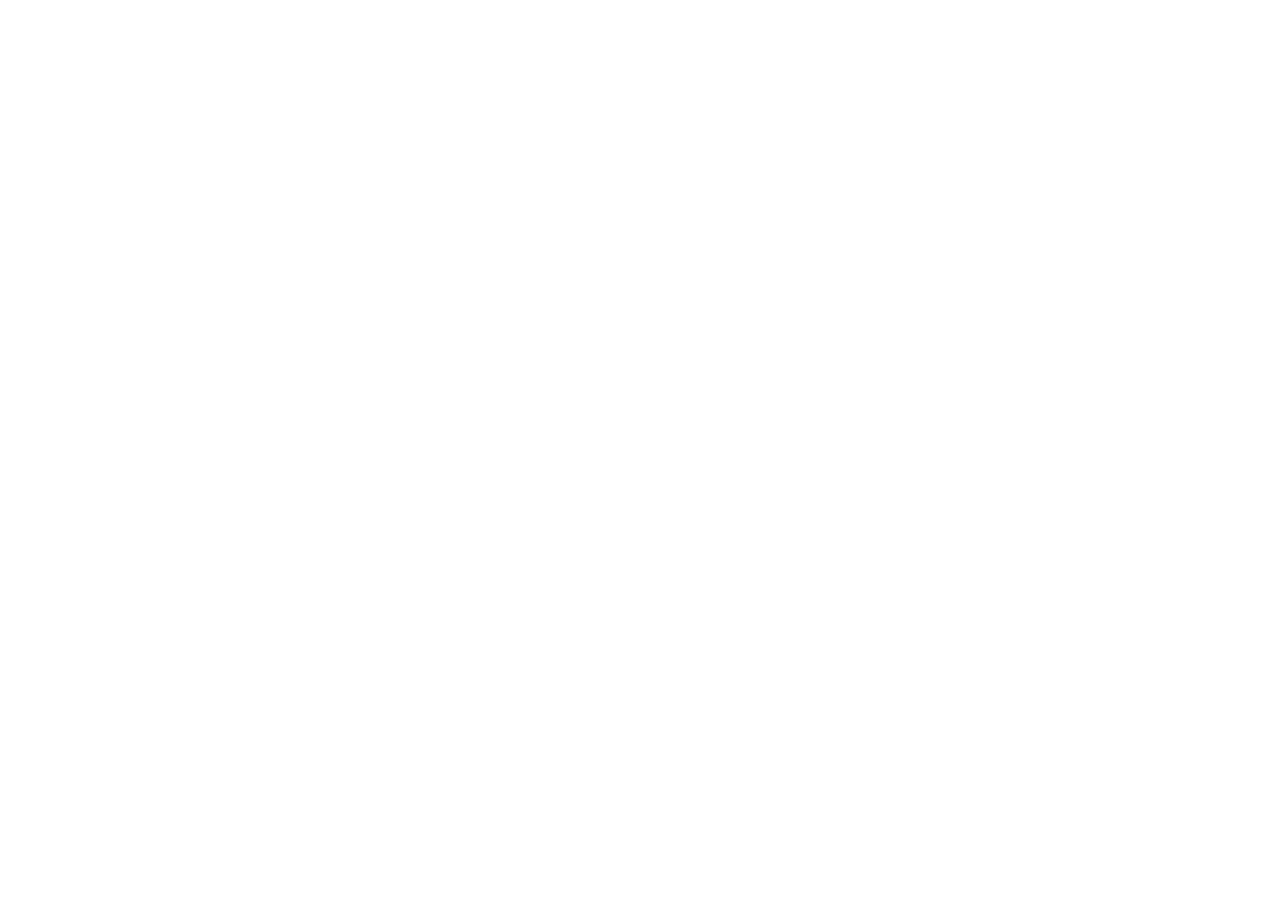
==== about.html @ cc750017 "Added new images and changed styling" ====
<!DOCTYPE html>
<html lang="en">
<head>
    <meta charset="UTF-8">
    <meta name="viewport" content="width=device-width, initial-scale=1.0">
    <title>About Me</title>
</head>
<body>
    
</body>
</html>
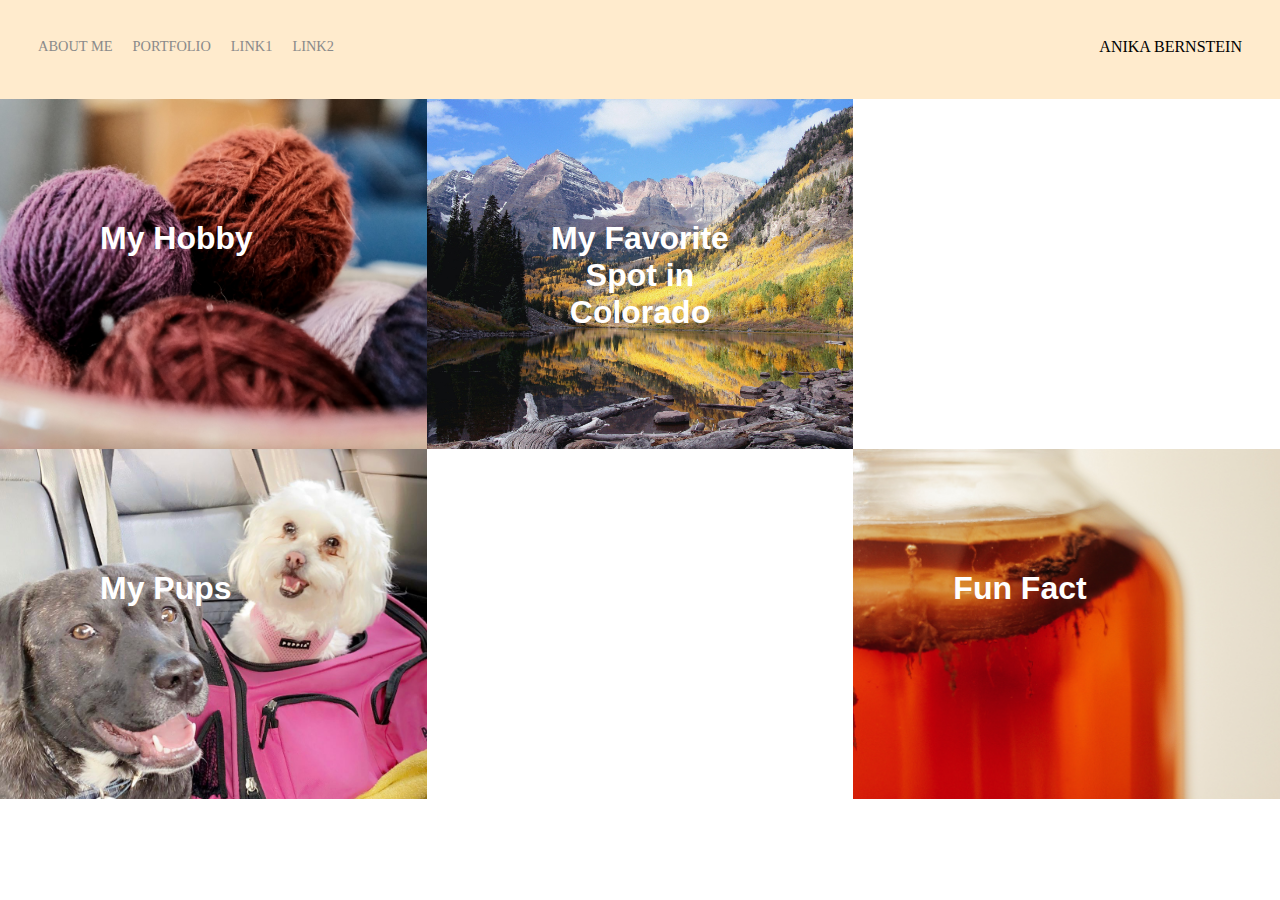
==== commit 64843a09: "Copied About info to about.html file and updated css styling for portfolio img h1" ====
--- a/about.html
+++ b/about.html
@@ -3,9 +3,135 @@
 <head>
     <meta charset="UTF-8">
     <meta name="viewport" content="width=device-width, initial-scale=1.0">
-    <title>About Me</title>
+    <link rel="stylesheet" href="style.css">
+
+  <title>My Website</title>
 </head>
 <body>
-    
+    <div class="container">
+      <div class="nav-wrapper">
+          <div class="left-side">
+              
+            <div class="nav-link-wrapper">
+                <a href="about.html">About Me</a>
+           </div>
+           
+           <div class="nav-link-wrapper">
+                   <a href="index.html">Portfolio</a>
+              </div>
+
+              <div class="nav-link-wrapper">
+                <a href="link1.html">Link1</a> <!--Need Link here-->
+           </div>
+
+           <div class="nav-link-wrapper">
+            <a href="link2.html">Link2</a> <!--Need Link here-->
+       </div>
+          </div>
+
+          <div class="right-side">
+              <div class="brand">
+                  <div>ANIKA BERNSTEIN</div>
+              </div>
+
+          </div>
+      </div>
+
+      <div class="content-wrapper">
+              <div class="portfolio-items-wrapper">
+
+                  <div class="portfolio-item-wrapper">
+                    <div class="portfolio-img-background" style="background-image:url(images/yarn.jpg)">
+                        <h1>My Hobby</h1>
+                    </div>
+                  
+                      <div class="img-text-wrapper">
+                          <div class="init-text">
+                              
+                          </div> 
+
+                          <div class="subtitle">Knitting scarves for my 2 pups!
+                          </div>
+                      </div>
+                  </div>
+                  
+                  <div class="portfolio-item-wrapper">
+                    <div class="portfolio-img-background" style="background-image:url(images/Favoritespot.jpg)">
+                        <h1>My Favorite Spot in Colorado</h1>
+                    </div>
+                  
+                      <div class="img-text-wrapper">
+                          <div class="init-text">
+                              
+                          </div> 
+
+                          <div class="subtitle">Maroon Bells
+                          </div>
+                      </div>
+                  </div>
+
+                  <div class="portfolio-item-wrapper">
+                    <div class="portfolio-img-background" style="background-image:url(https://ketchupwithlinda.com/wp-content/uploads/2017/08/IMG_3599.jpg)">
+                        <h1>My Guilty Pleasure</h1>
+                    </div>
+                  
+                      <div class="img-text-wrapper">
+                          <div class="init-text">
+                              
+                          </div> 
+
+                          <div class="subtitle">Green tea tempura ice cream... even in the winter.
+                          </div>
+                      </div>
+                  </div>
+
+                  <div class="portfolio-item-wrapper">
+                    <div class="portfolio-img-background" style="background-image:url(images/pups.jpg)">
+                        <h1>My Pups</h1>
+                    </div>
+                  
+                      <div class="img-text-wrapper">
+                          <div class="init-text">
+                              
+                          </div> 
+
+                          <div class="subtitle">Pepper and Penny!
+                          </div>
+                      </div>
+                  </div>
+                  <div class="portfolio-item-wrapper">
+                    <div class="portfolio-img-background" style="background-image:url(http://1.bp.blogspot.com/-sVvLgABHqRM/TvIHhwfh1ZI/AAAAAAAABSA/6lVMHoEeF5M/s1600/01_Stoney+Point+2010.jpg)">
+                        <h1>My Hometown</h1>
+                    </div>
+                  
+                      <div class="img-text-wrapper">
+                          <div class="init-text">
+                              
+                          </div> 
+
+                          <div class="subtitle">I grew up in Chatsworth, California.
+                          </div>
+                      </div>
+                  </div>
+
+                  <div class="portfolio-item-wrapper">
+                    <div class="portfolio-img-background" style="background-image:url(images/kombucha.jpg)">
+                        <h1>Fun Fact</h1>
+                    </div>
+                  
+                      <div class="img-text-wrapper">
+                          <div id="init-text">
+                            
+                          </div> 
+
+                          <div class="subtitle">I brew my own kombucha.
+                          </div>
+                      </div>
+                  </div>
+
+              </div>
+      </div>
+  </div>
+    <script src="script.js"></script>
 </body>
 </html>--- a/style.css
+++ b/style.css
@@ -0,0 +1,117 @@
+/* Master styles */
+
+body {
+    background:white;
+    margin: 0px;
+  }
+
+.container {
+    display: grid;
+    grid-template-columns: 1fr; /* 1fr means take up 100% */
+}
+
+/* Nav styles */
+.nav-wrapper {
+    display: flex;
+    justify-content: space-between;
+    padding: 38px;
+    background: blanchedalmond;
+}
+
+.left-side {
+    display: flex;
+}
+
+.nav-wrapper > .left-side > div {
+    margin-right: 20px;
+    font-size: 0.9em;
+    text-transform: uppercase;
+}
+
+.nav-link-wrapper {
+    height: 22px;
+    border-bottom: 1px solid transparent;
+    transition: border-bottom 0.5s;
+}
+
+.nav-link-wrapper a {
+    color: #8a8a8a;
+    text-decoration: none;
+    transition: color 0.5s;
+}
+
+.nav-link-wrapper:hover {
+    border-bottom: 1px solid black;
+}
+
+.nav-link-wrapper a:hover {
+    color: black;
+}
+
+/* Portfolio Styles */
+
+.portfolio-items-wrapper {
+    display: grid;
+    grid-template-columns: 1fr 1fr 1fr; /* Each of the 3 columns = full size */
+}
+
+.portfolio-item-wrapper {
+  position: relative; /* needed so we can nest an absolute image within */
+}
+
+.portfolio-img-background {
+  height: 350px;
+  width: 100%; /* adjust automatically */
+  background-size: cover; /* crop images to sit nicely next to each other */
+  background-position: center;
+  background-repeat: no-repeat;
+}
+
+.img-text-wrapper {
+  position: absolute; /* so logos and images can sit on top of images */
+  top: 0;
+  display: flex;
+  flex-direction: column;
+  justify-content: center; /* Horizontal alignment */
+  align-items: center; /* Vertical alignment */
+  height: 100%;
+  text-align: center;
+  padding-left: 100px;
+  padding-right: 100px;
+}
+
+.portfolio-img-background > h1 {
+  font-weight: 800;
+  color:white;
+  font-family:-apple-system, BlinkMacSystemFont, 'Segoe UI', Roboto, Oxygen, Ubuntu, Cantarell, 'Open Sans', 'Helvetica Neue', sans-serif;
+  text-align: center; /* Horizontal alignment */
+  align-items: center; /* Vertical alignment */
+  position: absolute;
+  display: flex;
+  flex-direction: column;
+  padding-left: 100px;
+  padding-right: 100px;
+  padding-top: 100px;
+  }
+
+  #init-text i {
+    background-color:lavender;
+  }
+
+/* Needs to be more specific with selector */
+.img-text-wrapper:hover .subtitle { /* hover = JS */
+  font-weight: 600;
+  color: palevioletred;
+}
+
+.img-text-wrapper .subtitle {
+  transition : 1s;
+  color: transparent;
+  font-weight: 600px;
+}
+
+/* This function needs to be called in JavaScript */
+.img-darken {
+  transition: 1s; /* 1 second */
+  filter: brightness(10%);
+}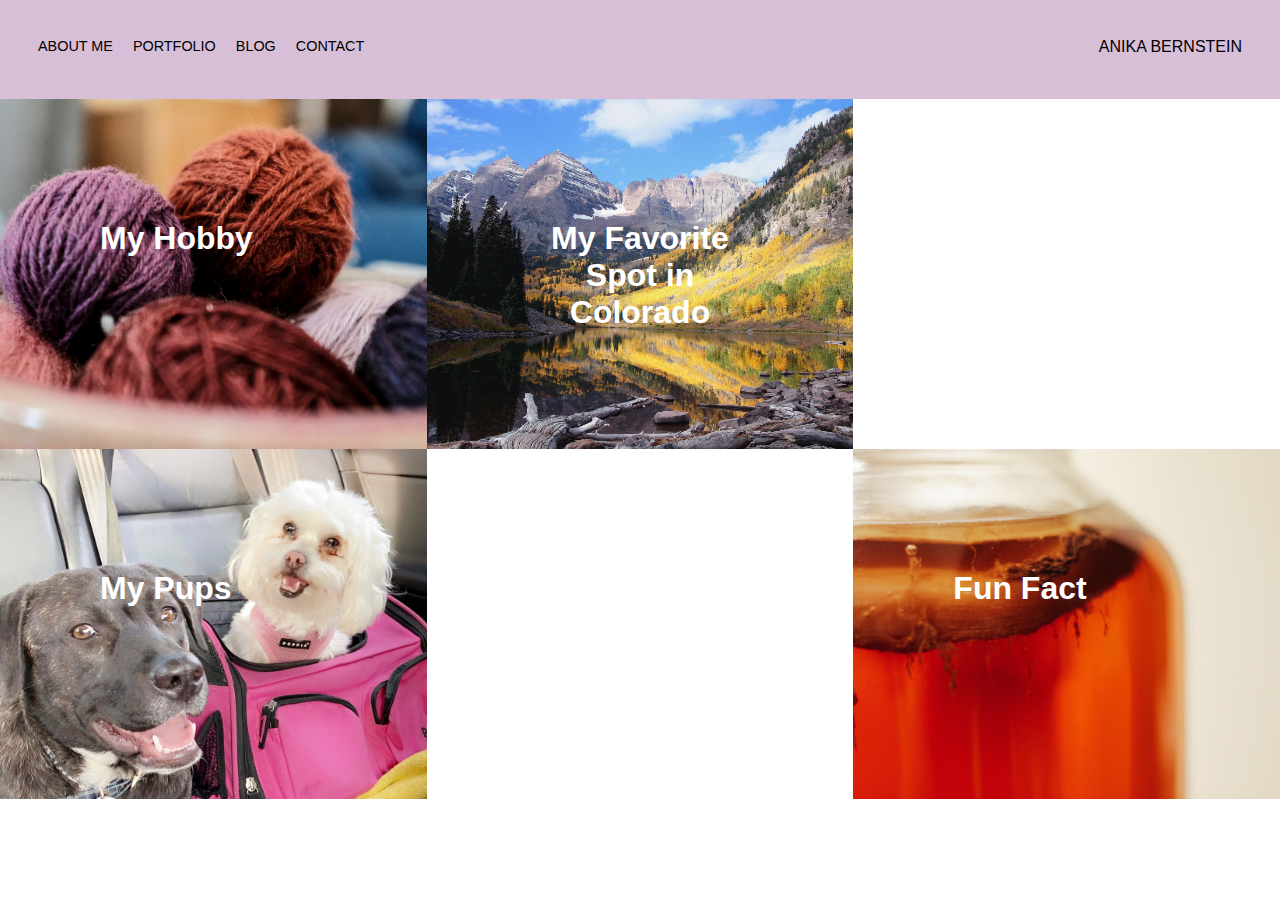
==== commit f1c6d3de: "Added information to the portfolio page and made additional styling updates to the site" ====
--- a/about.html
+++ b/about.html
@@ -21,11 +21,11 @@
               </div>
 
               <div class="nav-link-wrapper">
-                <a href="link1.html">Link1</a> <!--Need Link here-->
+                <a href="link1.html">Blog</a> <!--Need Link here-->
            </div>
 
            <div class="nav-link-wrapper">
-            <a href="link2.html">Link2</a> <!--Need Link here-->
+            <a href="link2.html">Contact</a> <!--Need Link here-->
        </div>
           </div>
 
@@ -50,7 +50,7 @@
                               
                           </div> 
 
-                          <div class="subtitle">Knitting scarves for my 2 pups!
+                          <div class="subtitle">Knitting (scarves for my 2 pups!)
                           </div>
                       </div>
                   </div>
--- a/style.css
+++ b/style.css
@@ -15,7 +15,8 @@
     display: flex;
     justify-content: space-between;
     padding: 38px;
-    background: blanchedalmond;
+    background: thistle;
+    font-family:-apple-system, BlinkMacSystemFont, 'Segoe UI', Roboto, Oxygen, Ubuntu, Cantarell, 'Open Sans', 'Helvetica Neue', sans-serif;
 }
 
 .left-side {
@@ -35,17 +36,17 @@
 }
 
 .nav-link-wrapper a {
-    color: #8a8a8a;
+    color: black;
     text-decoration: none;
     transition: color 0.5s;
 }
 
 .nav-link-wrapper:hover {
-    border-bottom: 1px solid black;
+    border-bottom: 1px solid white;
 }
 
 .nav-link-wrapper a:hover {
-    color: black;
+    color: white;
 }
 
 /* Portfolio Styles */
@@ -101,17 +102,40 @@
 /* Needs to be more specific with selector */
 .img-text-wrapper:hover .subtitle { /* hover = JS */
   font-weight: 600;
-  color: palevioletred;
+  color: thistle;
+  font-family:-apple-system, BlinkMacSystemFont, 'Segoe UI', Roboto, Oxygen, Ubuntu, Cantarell, 'Open Sans', 'Helvetica Neue', sans-serif;
+
 }
 
 .img-text-wrapper .subtitle {
   transition : 1s;
   color: transparent;
   font-weight: 600px;
+  font-family:-apple-system, BlinkMacSystemFont, 'Segoe UI', Roboto, Oxygen, Ubuntu, Cantarell, 'Open Sans', 'Helvetica Neue', sans-serif;
+
 }
 
 /* This function needs to be called in JavaScript */
 .img-darken {
   transition: 1s; /* 1 second */
   filter: brightness(10%);
+}
+
+/* Portfolio Page */
+.welcome-section {
+  font-family:-apple-system, BlinkMacSystemFont, 'Segoe UI', Roboto, Oxygen, Ubuntu, Cantarell, 'Open Sans', 'Helvetica Neue', sans-serif;
+}
+
+.welcome-section h1 {
+  text-align: center;
+}
+
+.portfolio-intro {
+  background-color:thistle;
+  padding: 50px;
+}
+
+.portfolio-outro {
+  background-color:thistle;
+  padding: 50px;
 }